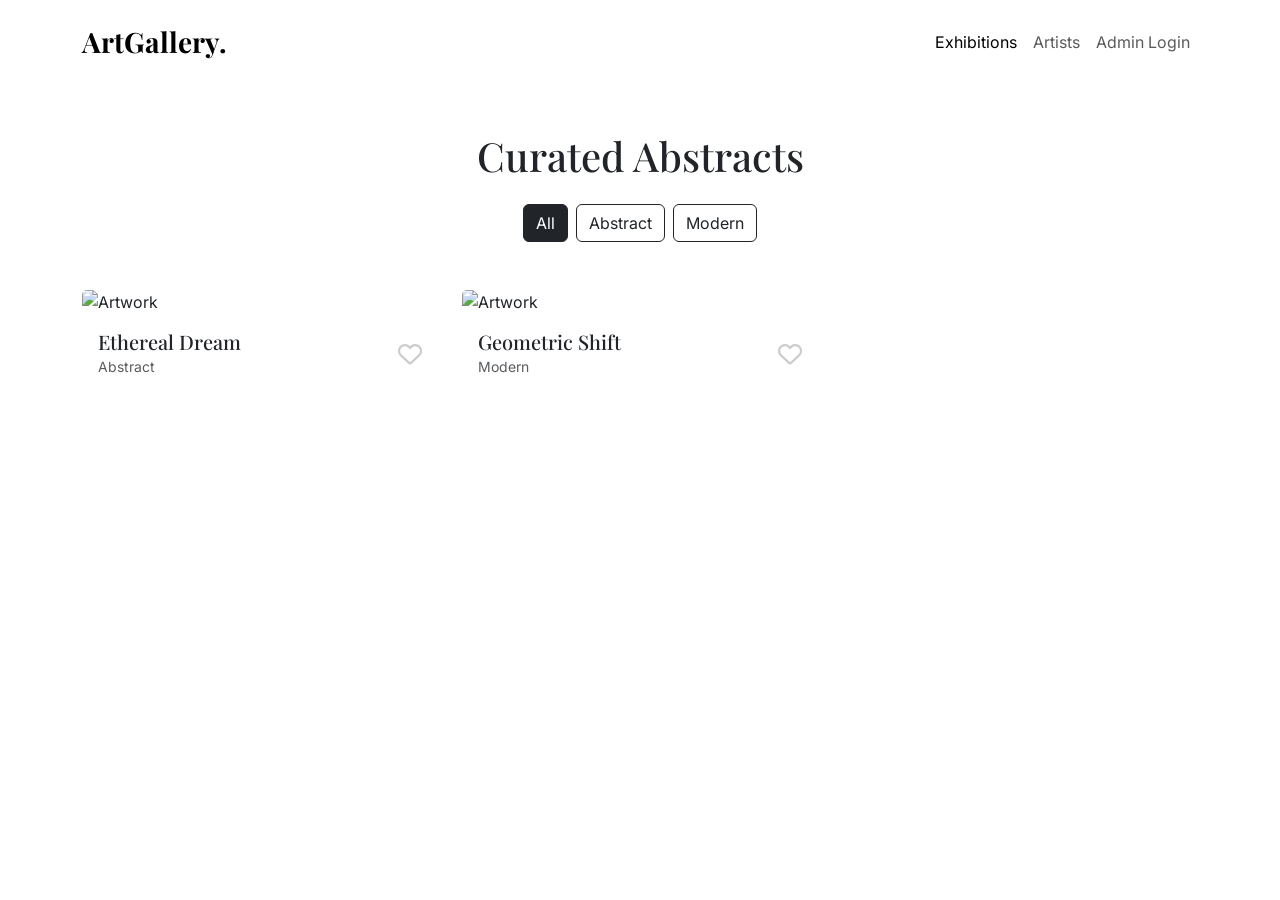
==== testing_place/index.html @ bea93b92 "changing 1" ====
<!DOCTYPE html>
<html lang="en">
<head>
    <meta charset="UTF-8">
    <meta name="viewport" content="width=device-width, initial-scale=1.0">
    <title>Art Gallery | Public Showcase</title>
    <!-- Bootstrap 5 CSS -->
    <link href="https://cdn.jsdelivr.net/npm/bootstrap@5.3.0/dist/css/bootstrap.min.css" rel="stylesheet">
    <!-- FontAwesome -->
    <link rel="stylesheet" href="https://cdnjs.cloudflare.com/ajax/libs/font-awesome/6.4.0/css/all.min.css">
    <link rel="stylesheet" href="/testing_place/style.css">
    <script src="/testing_place/js.js"></script>
</head>
<body class="bg-white text-dark">

    <!-- Navigation -->
    <nav class="navbar navbar-expand-lg navbar-light bg-white py-3">
        <div class="container">
            <a class="navbar-brand fs-3 fw-bold" href="#">ArtGallery.</a>
            <button class="navbar-toggler" type="button" data-bs-toggle="collapse" data-bs-target="#navbarNav">
                <span class="navbar-toggler-icon"></span>
            </button>
            <div class="collapse navbar-collapse justify-content-end" id="navbarNav">
                <ul class="navbar-nav">
                    <li class="nav-item"><a class="nav-link active" href="#">Exhibitions</a></li>
                    <li class="nav-item"><a class="nav-link" href="#">Artists</a></li>
                    <li class="nav-item"><a class="nav-link" href="admin.html">Admin Login</a></li>
                </ul>
            </div>
        </div>
    </nav>

    <!-- Header & Filters -->
    <div class="container mt-5">
        <h1 class="text-center mb-4">Curated Abstracts</h1>
        <div class="d-flex justify-content-center mb-5" id="filters">
            <button class="btn btn-outline-dark mx-1 filter-btn active" data-filter="all">All</button>
            <button class="btn btn-outline-dark mx-1 filter-btn" data-filter="abstract">Abstract</button>
            <button class="btn btn-outline-dark mx-1 filter-btn" data-filter="modern">Modern</button>
        </div>

        <!-- Masonry Gallery -->
        <div class="row" id="masonry-grid" data-masonry='{"percentPosition": true }'>
            <!-- Art Item 1 -->
            <div class="col-md-4 col-sm-6 mb-4 art-item abstract">
                <div class="card gallery-item">
                    <img src="https://source.unsplash.com/random/800x1000/?abstract,art" class="card-img-top" alt="Artwork">
                    <div class="card-body d-flex justify-content-between align-items-center bg-white">
                        <div>
                            <h5 class="card-title mb-0" style="font-family: 'Playfair Display', serif;">Ethereal Dream</h5>
                            <small class="text-muted">Abstract</small>
                        </div>
                        <i class="fa-regular fa-heart fs-4 like-btn" data-id="1"></i>
                    </div>
                </div>
            </div>
            <!-- Art Item 2 -->
            <div class="col-md-4 col-sm-6 mb-4 art-item modern">
                <div class="card gallery-item">
                    <img src="https://source.unsplash.com/random/800x600/?modern,art" class="card-img-top" alt="Artwork">
                    <div class="card-body d-flex justify-content-between align-items-center bg-white">
                        <div>
                            <h5 class="card-title mb-0" style="font-family: 'Playfair Display', serif;">Geometric Shift</h5>
                            <small class="text-muted">Modern</small>
                        </div>
                        <i class="fa-regular fa-heart fs-4 like-btn" data-id="2"></i>
                    </div>
                </div>
            </div>
            <!-- Thêm các Art Items khác tương tự ở đây -->
        </div>
    </div>

    <!-- Scripts -->
    <script src="https://code.jquery.com/jquery-3.7.0.min.js"></script>
    <script src="https://cdn.jsdelivr.net/npm/bootstrap@5.3.0/dist/js/bootstrap.bundle.min.js"></script>
    <script src="https://cdn.jsdelivr.net/npm/masonry-layout@4.2.2/dist/masonry.pkgd.min.js"></script>
    <script src="main.js"></script>
</body>
</html>
---- testing_place/style.css ----
@import url('https://fonts.googleapis.com/css2?family=Playfair+Display:ital,wght@0,400;0,700;1,400&family=Inter:wght@300;400;600&display=swap');

/* Typography & Aesthetic */
body {
    font-family: 'Inter', sans-serif;
}
h1, h2, h3, .navbar-brand {
    font-family: 'Playfair Display', serif;
}

/* Public View - Minimalist */
.gallery-item {
    transition: transform 0.3s ease, box-shadow 0.3s ease;
    border: none;
}
.gallery-item:hover {
    transform: translateY(-5px);
    box-shadow: 0 10px 20px rgba(0,0,0,0.05);
}
.like-btn {
    cursor: pointer;
    color: #ccc;
    transition: color 0.2s;
}
.like-btn.liked {
    color: #e74c3c;
}

/* Admin Sidebar */
.admin-sidebar {
    min-height: 100vh;
    border-right: 1px solid #333;
}
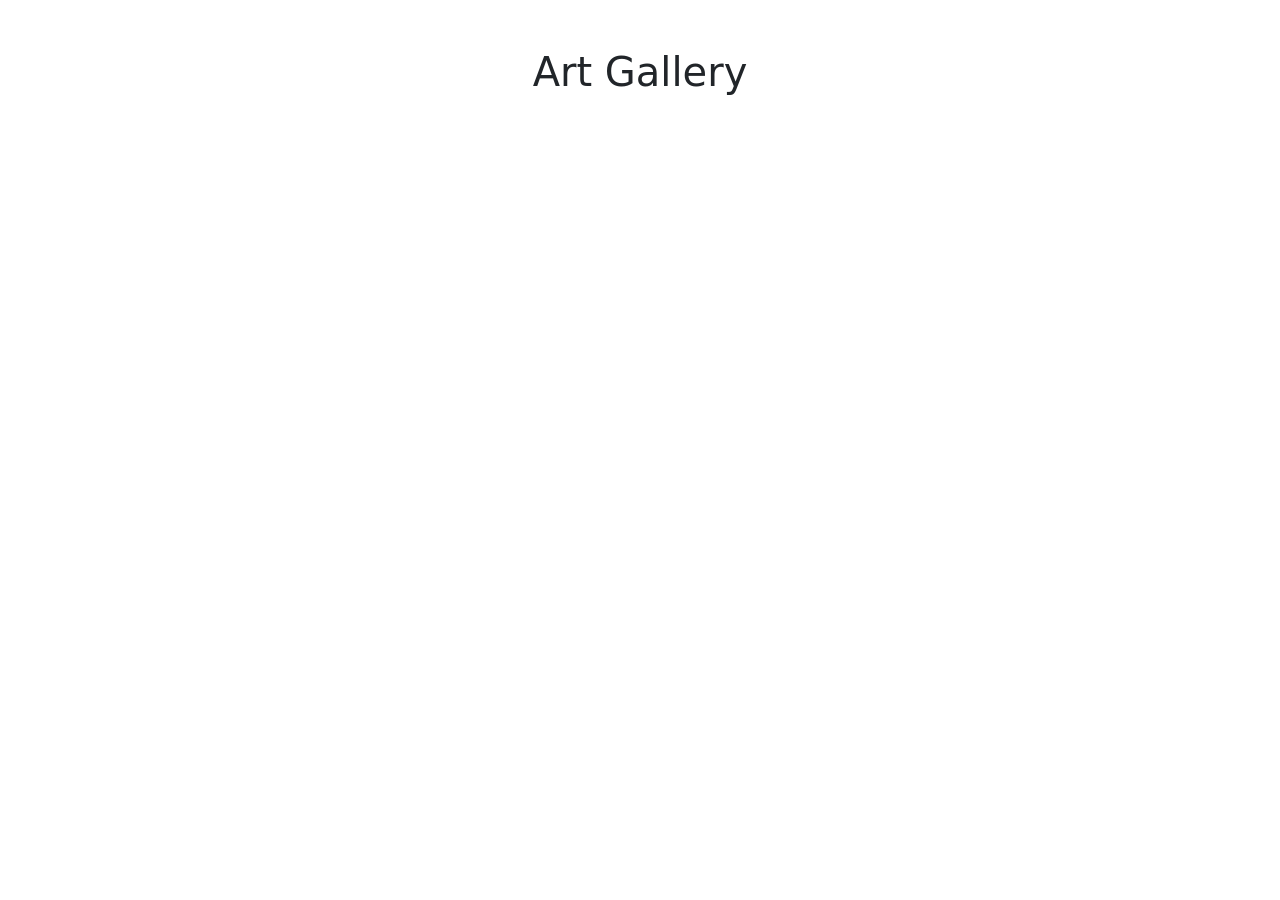
==== commit 3aa39c42: "commit for thanhz" ====
--- a/testing_place/index.html
+++ b/testing_place/index.html
@@ -3,78 +3,31 @@
 <head>
     <meta charset="UTF-8">
     <meta name="viewport" content="width=device-width, initial-scale=1.0">
-    <title>Art Gallery | Public Showcase</title>
-    <!-- Bootstrap 5 CSS -->
-    <link href="https://cdn.jsdelivr.net/npm/bootstrap@5.3.0/dist/css/bootstrap.min.css" rel="stylesheet">
-    <!-- FontAwesome -->
-    <link rel="stylesheet" href="https://cdnjs.cloudflare.com/ajax/libs/font-awesome/6.4.0/css/all.min.css">
-    <link rel="stylesheet" href="/testing_place/style.css">
-    <script src="/testing_place/js.js"></script>
+
+    <title>Art Gallery</title>
+
+    <link href="https://cdn.jsdelivr.net/npm/bootstrap@5.3.7/dist/css/bootstrap.min.css" rel="stylesheet">
+
+    <link rel="stylesheet" href="./css/style.css">
+    <script src="/PROJECT/FIT-DNU-FE-NHOM-10/testing_place/api.js"></script>
+    <script src="/PROJECT/FIT-DNU-FE-NHOM-10/testing_place/main.js"></script>
 </head>
-<body class="bg-white text-dark">
+<body>
 
-    <!-- Navigation -->
-    <nav class="navbar navbar-expand-lg navbar-light bg-white py-3">
-        <div class="container">
-            <a class="navbar-brand fs-3 fw-bold" href="#">ArtGallery.</a>
-            <button class="navbar-toggler" type="button" data-bs-toggle="collapse" data-bs-target="#navbarNav">
-                <span class="navbar-toggler-icon"></span>
-            </button>
-            <div class="collapse navbar-collapse justify-content-end" id="navbarNav">
-                <ul class="navbar-nav">
-                    <li class="nav-item"><a class="nav-link active" href="#">Exhibitions</a></li>
-                    <li class="nav-item"><a class="nav-link" href="#">Artists</a></li>
-                    <li class="nav-item"><a class="nav-link" href="admin.html">Admin Login</a></li>
-                </ul>
-            </div>
-        </div>
-    </nav>
+    <div class="container py-5">
 
-    <!-- Header & Filters -->
-    <div class="container mt-5">
-        <h1 class="text-center mb-4">Curated Abstracts</h1>
-        <div class="d-flex justify-content-center mb-5" id="filters">
-            <button class="btn btn-outline-dark mx-1 filter-btn active" data-filter="all">All</button>
-            <button class="btn btn-outline-dark mx-1 filter-btn" data-filter="abstract">Abstract</button>
-            <button class="btn btn-outline-dark mx-1 filter-btn" data-filter="modern">Modern</button>
+        <h1 class="text-center mb-5">
+            Art Gallery
+        </h1>
+
+        <div class="row" id="product-list">
+
         </div>
 
-        <!-- Masonry Gallery -->
-        <div class="row" id="masonry-grid" data-masonry='{"percentPosition": true }'>
-            <!-- Art Item 1 -->
-            <div class="col-md-4 col-sm-6 mb-4 art-item abstract">
-                <div class="card gallery-item">
-                    <img src="https://source.unsplash.com/random/800x1000/?abstract,art" class="card-img-top" alt="Artwork">
-                    <div class="card-body d-flex justify-content-between align-items-center bg-white">
-                        <div>
-                            <h5 class="card-title mb-0" style="font-family: 'Playfair Display', serif;">Ethereal Dream</h5>
-                            <small class="text-muted">Abstract</small>
-                        </div>
-                        <i class="fa-regular fa-heart fs-4 like-btn" data-id="1"></i>
-                    </div>
-                </div>
-            </div>
-            <!-- Art Item 2 -->
-            <div class="col-md-4 col-sm-6 mb-4 art-item modern">
-                <div class="card gallery-item">
-                    <img src="https://source.unsplash.com/random/800x600/?modern,art" class="card-img-top" alt="Artwork">
-                    <div class="card-body d-flex justify-content-between align-items-center bg-white">
-                        <div>
-                            <h5 class="card-title mb-0" style="font-family: 'Playfair Display', serif;">Geometric Shift</h5>
-                            <small class="text-muted">Modern</small>
-                        </div>
-                        <i class="fa-regular fa-heart fs-4 like-btn" data-id="2"></i>
-                    </div>
-                </div>
-            </div>
-            <!-- Thêm các Art Items khác tương tự ở đây -->
-        </div>
     </div>
 
-    <!-- Scripts -->
-    <script src="https://code.jquery.com/jquery-3.7.0.min.js"></script>
-    <script src="https://cdn.jsdelivr.net/npm/bootstrap@5.3.0/dist/js/bootstrap.bundle.min.js"></script>
-    <script src="https://cdn.jsdelivr.net/npm/masonry-layout@4.2.2/dist/masonry.pkgd.min.js"></script>
-    <script src="main.js"></script>
+    <script src="./js/api.js"></script>
+    <script src="./js/main.js"></script>
+
 </body>
 </html>
